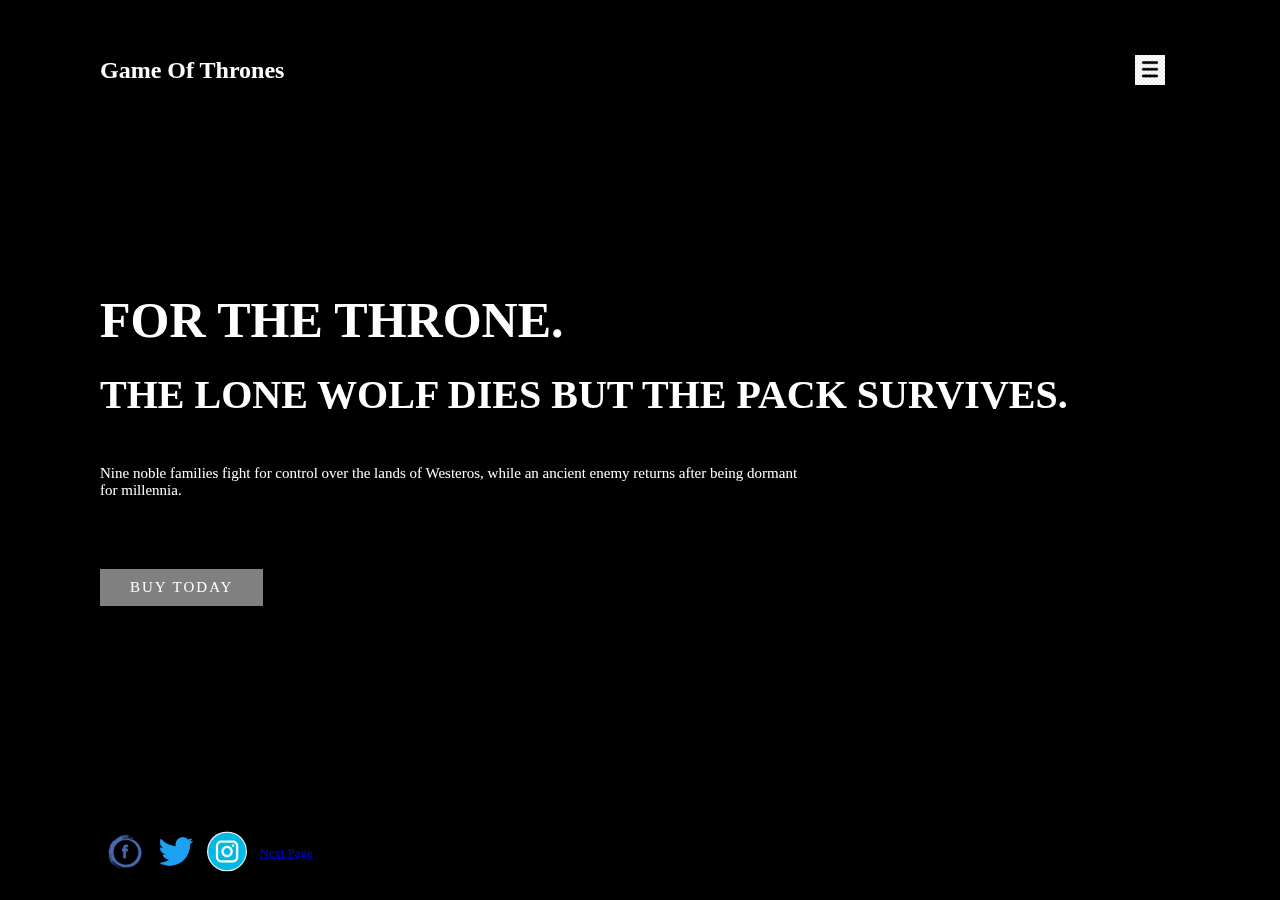
==== index.html @ ce6b321e "Rename Index.html to index.html" ====
<!DOCTYPE html>
<html lang="en">
  <head>
    <meta charset="UTF-8" />
    <link rel="stylesheet" href="tempstyles.css" />
    <!-- CSS only -->
    <link
      href="https://cdn.jsdelivr.net/npm/bootstrap@5.1.0/dist/css/bootstrap.min.css"
      rel="stylesheet"
      integrity="sha384-KyZXEAg3QhqLMpG8r+8fhAXLRk2vvoC2f3B09zVXn8CA5QIVfZOJ3BCsw2P0p/We"
      crossorigin="anonymous"
    />
    <link
      rel="stylesheet"
      href="https://cdn.jsdelivr.net/npm/bootstrap-icons@1.5.0/font/bootstrap-icons.css"
    />
    <title>GameOfThrones</title>
  </head>
  <body>
    <section class="showcase">
      <header>
        <h2 class="logo">Game Of Thrones</h2>

        <div class="toggle"></div>
      </header>
      <video
        src="images/ Game of Thrones  Official Series Trailer HBO_1080p.mp4"
        muted
        autoplay
        loop
      >
        Your Browser May Not Be Supporting The VideoPlayer
      </video>

      <div class="overlay"></div>
      <div class="text">
        <h2>For The Throne.</h2>
        <h3>The lone wolf dies but the pack survives.</h3>
        <p>
          Nine noble families fight for control over the lands of Westeros,
          while an ancient enemy returns after being dormant for millennia.
        </p>
        <a href="">Buy Today</a>
      </div>
      <ul class="social">
        <li>
          <a href="#"><img src="images/Facebook.png" alt="Fb" /></a>
        </li>
        <li>
          <a href=""><img src="images/Twitterblue.png" alt="Twittter" /></a>
        </li>
        <li>
          <a href=""
            ><img src="images/InstagramBlueThird.jpg" alt="Instagram"
          /></a>
        </li>
        <li>
          <a href="NextPage.html">Next Page</a>
        </li>
      </ul>
    </section>
    <div class="menu">
      <ul>
        <li><a href="#">The Witcher</a></li>
        <li><a href="#">Vikings</a></li>
        <li><a href="#">Into The Badlands</a></li>
        <li><a href="#">Indiana Jones</a></li>
        <li><a href="#">The Hobbit</a></li>
      </ul>
    </div>
    <script src="script.js"></script>
  </body>
</html>
---- tempstyles.css ----
@import url("https://fonts.googleapis.com/css2?family=Poppins:ital,wght@0,200;0,300;1,400;1,500;1,600;1,800&display=swap");

* {
  margin: 0;
  padding: 0;
  box-sizing: border-box;
  font-family: "poppins" sans-serif;
}

.showcase {
  position: absolute;
  right: 0;
  width: 100%;
  min-height: 100vh;
  padding: 100px;
  display: flex;
  justify-content: space-between;
  align-items: center;
  background: black;
  color: white;
  z-index: 2;
  transition: 0.5s;
}
.showcase.active {
  right: 300px;
}

.showcase header {
  position: absolute;
  top: 0;
  left: 0;
  width: 100%;
  padding-top: 40px;
  padding-right: 100px;
  padding-left: 100px;
  z-index: 1000;
  display: flex;
  align-items: center;
  justify-content: space-between;
}
.logo {
  text-transform: capitalize;
  cursor: pointer;
}
.toggle {
  position: relative;
  width: 60px;
  height: 60px;
  background: url(images/Menu.jpg);
  background-repeat: no-repeat;
  background-size: 30px;
  background-position: center;
  cursor: pointer;
}
.toggle.active {
  background: url(images/Close.png);
  background-repeat: no-repeat;
  background-size: 25px;
  background-position: center;
}

.showcase video {
  position: absolute;
  top: 0;
  left: 0;
  width: 100%;
  height: 100%;
  object-fit: cover;
  opacity: 0.8;
}
.overlay {
  position: absolute;
  top: 0;
  left: 0;
  width: 100%;
  height: 100%;
  background: gray;
  mix-blend-mode: overlay;
}
.text {
  position: relative;
  z-index: 10;
}

.text h2 {
  font-size: 50px;
  font-weight: 800;
  line-height: 1em;
  text-transform: uppercase;
}
.text h3 {
  font-size: 40px;
  font-weight: 700;
  line-height: 1em;
  text-transform: uppercase;
  margin-top: 30px;
}

.text p {
  font-size: 15px;
  margin-top: 50px;
  margin-bottom: 50px;
  font-weight: lighter;
  max-width: 700px;
}

.text a {
  display: inline-block;
  font-size: 15px;
  background: gray;
  padding: 10px 30px;
  text-decoration: none;
  color: #fff;
  margin-top: 20px;
  text-transform: uppercase;
  letter-spacing: 2px;
  transition: 0.2s;
}

.text a:hover {
  letter-spacing: 6px;
  background: #fff;
  color: black;
}
.social {
  position: absolute;
  bottom: 20px;
  z-index: 10;
  display: flex;
  justify-items: center;
  align-items: center;
}
.social li {
  list-style: none;
}
.social li img {
  height: 50px;
  width: 50px;
  border-radius: 25px;
}
.social li a {
  display: inline-block;
  margin-right: 1px;
  transform: scale(0.8);
  transition: 0.4s;
}
.social li a:hover {
  transform: scale(0.8) translateY(-10px);
}
.menu {
  position: absolute;
  top: 0;
  right: 0;
  width: 300px;
  height: 100%;
  display: flex;
  align-items: center;
  justify-content: center;
  background-color: whitesmoke;
}

.menu ul {
  position: relative;
  list-style: none;
}

.menu ul li a {
  text-decoration: none;
  font-size: 24px;
  color: #111;
}
.menu ul li a:hover {
  color: #22b3ab;
}

@media (max-width: 798px) {
  .showcase,
  .showcase header {
    padding: auto;
  }
  .text h2 {
    font-size: 25px;
  }
  .text h3 {
    font-size: 20px;
  }
}
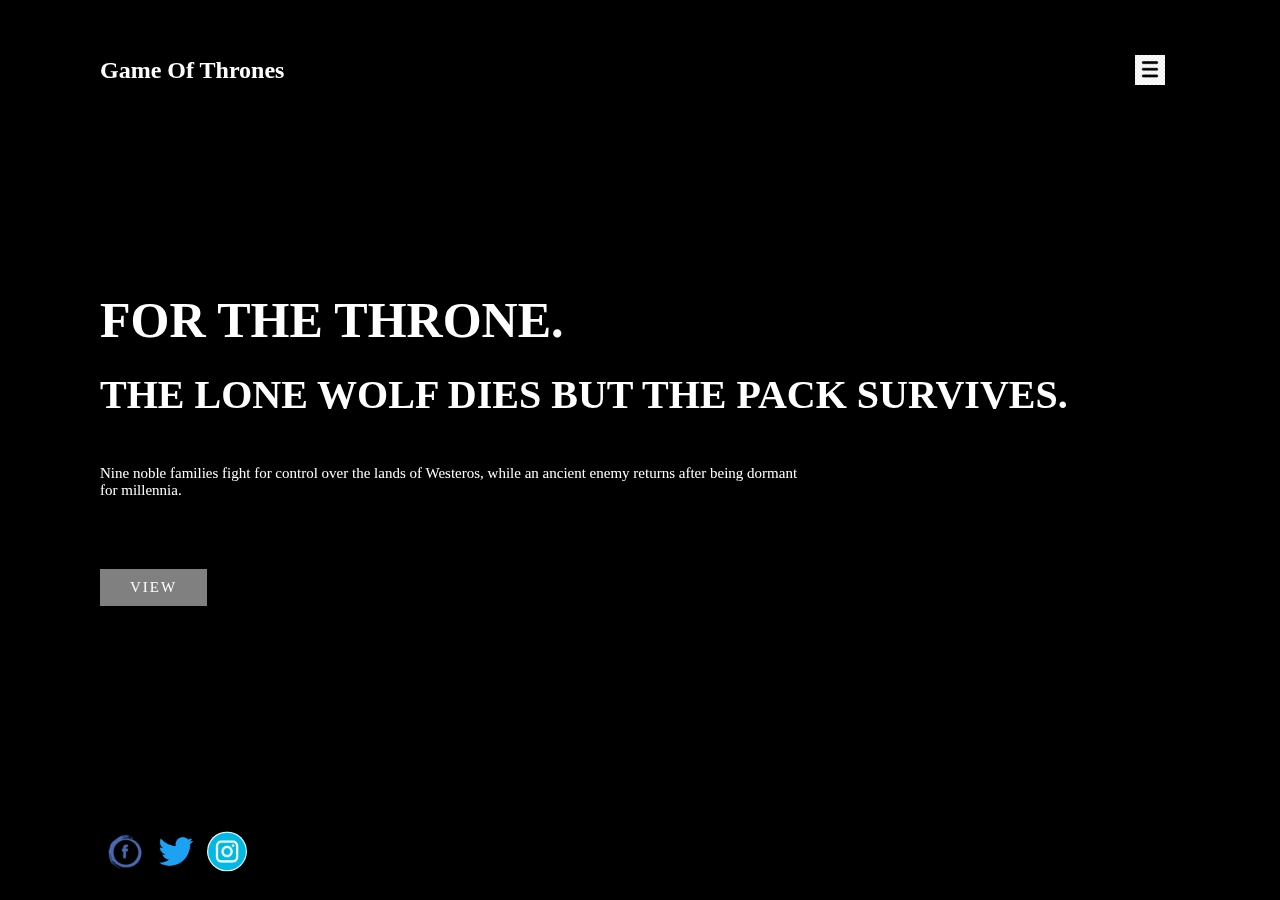
==== commit 0038edfd: "commit main" ====
--- a/index.html
+++ b/index.html
@@ -24,7 +24,7 @@
         <div class="toggle"></div>
       </header>
       <video
-        src="images/ Game of Thrones  Official Series Trailer HBO_1080p.mp4"
+        src="Game of Thrones  Official Series Trailer HBO_1080p.mp4"
         muted
         autoplay
         loop
@@ -40,7 +40,7 @@
           Nine noble families fight for control over the lands of Westeros,
           while an ancient enemy returns after being dormant for millennia.
         </p>
-        <a href="">Buy Today</a>
+        <a href="NextPage.html">View</a>
       </div>
       <ul class="social">
         <li>
@@ -53,9 +53,6 @@
           <a href=""
             ><img src="images/InstagramBlueThird.jpg" alt="Instagram"
           /></a>
-        </li>
-        <li>
-          <a href="NextPage.html">Next Page</a>
         </li>
       </ul>
     </section>
